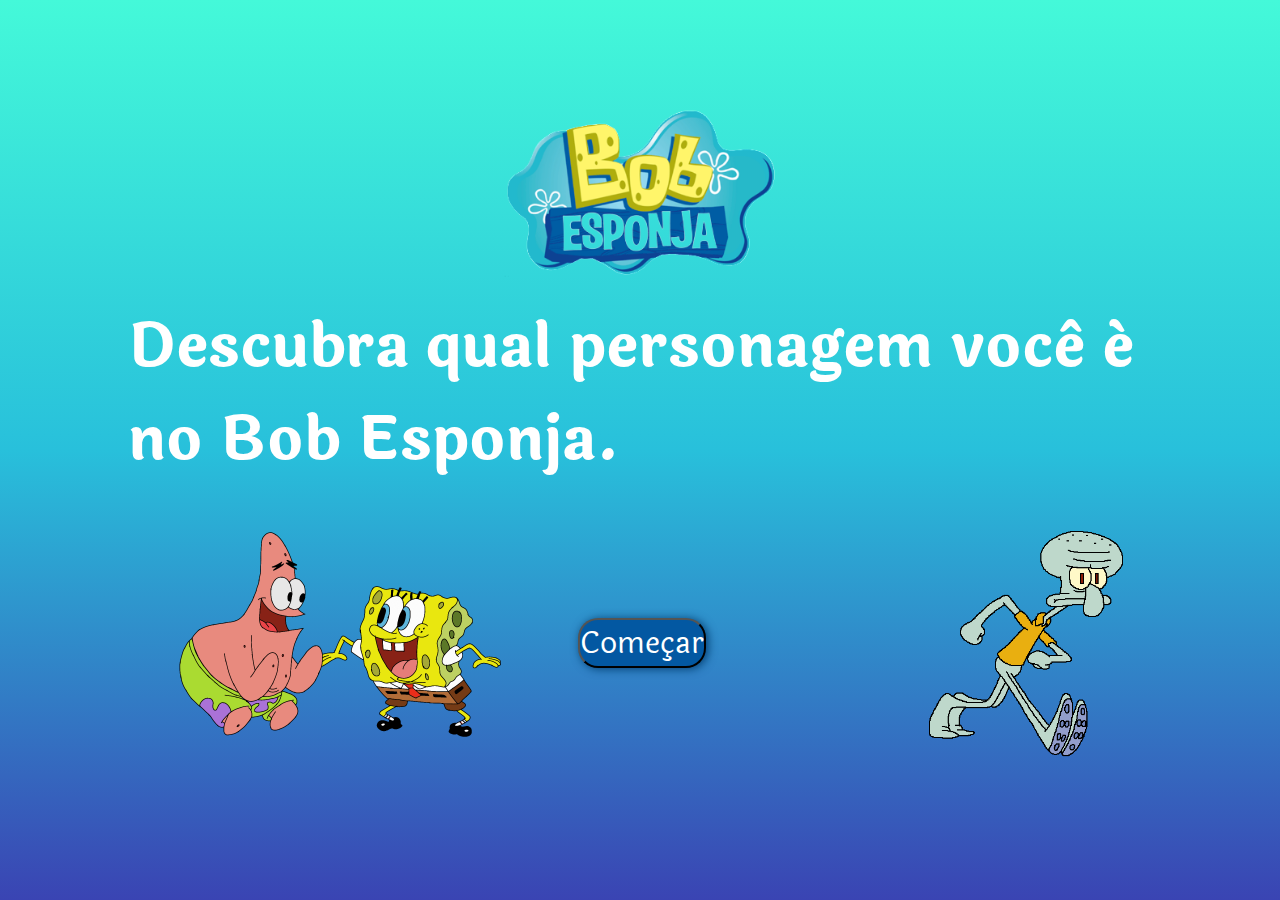
==== index.html @ 8af8d705 "1º parte" ====
<!DOCTYPE html>
<html lang="pt-BR">
  <head>
    <meta charset="UTF-8" />
    <meta http-equiv="X-UA-Compatible" content="IE=edge" />
    <meta name="viewport" content="width=device-width, initial-scale=1.0" />
    <link rel="stylesheet" href="./index.css" />
    <title>Bob Esponja</title>
  </head>

  <body>
    <div class="container">
      <div class="caixalogo">
        <img
          class="logoprincipal"
          src="./imagens/logomarca bob esponja.png (1).png"
          alt="Logomarca principal"
        />
      </div>
      <h1>Descubra qual personagem você é no Bob Esponja.</h1>
      <div class="caixa2">
        <img
          class="bobepatrick"
          src="./imagens/bob e patrick.png"
          alt="bob e patrick"
        />

        <button>Começar</button>

        <img class="lulabravo" src="./imagens/lula bravo.png" alt="lulabravo" />
      </div>
    </div>
  </body>
</html>
---- index.css ----
@import url('https://fonts.googleapis.com/css2?family=Fredoka+One&family=Laila:wght@500&family=Varela+Round&display=swap');
*{
 margin: 0px;
 padding: 0px; 
 box-sizing: border-box;

}
body{
  height: 100vh;
  width: 100vw;
  background: linear-gradient(#44F9D9, #28C0DB , #3A44B3 );
  background-repeat: no-repeat;
  display: flex;
  flex-direction: row;
  align-items: center;
}

.container{
    height: 700px;
    width: 80%;
    /* background-color: #6b0c88; */
    display: flex;
    flex-direction:column;
    justify-content: center;
    margin-left: auto;
    margin-right: auto;
    align-items: center;
}

.caixalogo{
  height: 200px;
  width: 100px;
  display: flex;
  flex-direction: row;
  justify-content: center;
  /* background-color: #89259b; */
  
}

.logoprincipal{
  height: 200px;
  width: 300px;
  /* background-color: azure; */
  
}

h1{
  font-size: 60px;
  color: white;
  font-family: 'Laila', sans-serif;

}

.caixa2{
  width: 100%;
  height: 500px;
  justify-content: space-between;
  display: flex;
  /* background-color: #8a5094; */
  align-items: center;
}

button{
  height: 50px;
  width: 200px;
  margin-right: 220px; 
  background-color: #0358A2;
  border-radius: 20px;
  font-family: 'Laila', sans-serif;
  font-size: 30px;
  color: white;
  box-shadow: 2px 1px 10px #033e72;
 
}

.lulabravo{
  width: 200px;
  /* background-color: #28C0DB; */
  margin-right: 50px;
}

.bobepatrick{
  width: 450px;
  /* background-color: #28C0DB; */
  padding-right: 50px;

}
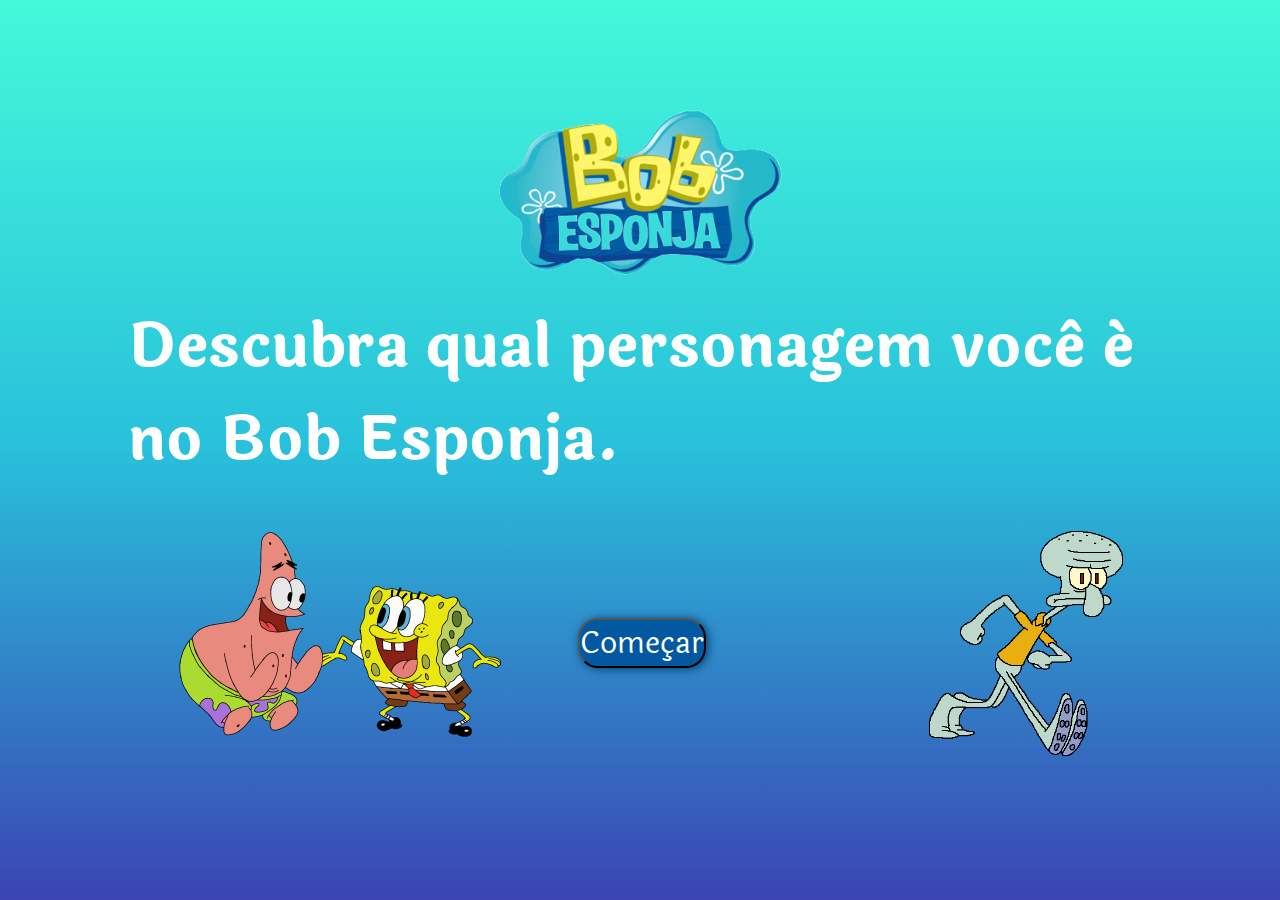
==== commit 9a158ef0: "Ajuste root" ====
--- a/index.html
+++ b/index.html
@@ -5,30 +5,36 @@
     <meta http-equiv="X-UA-Compatible" content="IE=edge" />
     <meta name="viewport" content="width=device-width, initial-scale=1.0" />
     <link rel="stylesheet" href="./index.css" />
+    <script src="index.js" defer></script>
+
     <title>Bob Esponja</title>
   </head>
 
   <body>
-    <div class="container">
-      <div class="caixalogo">
-        <img
-          class="logoprincipal"
-          src="./imagens/logomarca bob esponja.png (1).png"
-          alt="Logomarca principal"
-        />
-      </div>
+    <main class="container">
+      <img
+        class="logoprincipal"
+        src="./images/logomarcaBobEsponja.png"
+        alt="Logomarca Bob Esponja"
+      />
+
       <h1>Descubra qual personagem você é no Bob Esponja.</h1>
-      <div class="caixa2">
+
+      <section class="caixa2">
         <img
           class="bobepatrick"
-          src="./imagens/bob e patrick.png"
-          alt="bob e patrick"
+          src="./images/bobPatrick.png"
+          alt="Bob e Patrick animados"
         />
 
-        <button>Começar</button>
+        <button id="comecar">Começar</button>
 
-        <img class="lulabravo" src="./imagens/lula bravo.png" alt="lulabravo" />
-      </div>
-    </div>
+        <img
+          class="lulabravo"
+          src="./images/lulaBravo.png"
+          alt="Lula corendo bravo"
+        />
+      </section>
+    </main>
   </body>
 </html>
--- a/index.css
+++ b/index.css
@@ -18,7 +18,6 @@
 .container{
     height: 700px;
     width: 80%;
-    /* background-color: #6b0c88; */
     display: flex;
     flex-direction:column;
     justify-content: center;
@@ -27,21 +26,9 @@
     align-items: center;
 }
 
-.caixalogo{
-  height: 200px;
-  width: 100px;
-  display: flex;
-  flex-direction: row;
-  justify-content: center;
-  /* background-color: #89259b; */
-  
-}
-
 .logoprincipal{
   height: 200px;
   width: 300px;
-  /* background-color: azure; */
-  
 }
 
 h1{
@@ -56,7 +43,6 @@
   height: 500px;
   justify-content: space-between;
   display: flex;
-  /* background-color: #8a5094; */
   align-items: center;
 }
 
@@ -75,13 +61,11 @@
 
 .lulabravo{
   width: 200px;
-  /* background-color: #28C0DB; */
   margin-right: 50px;
 }
 
 .bobepatrick{
   width: 450px;
-  /* background-color: #28C0DB; */
   padding-right: 50px;
 
 }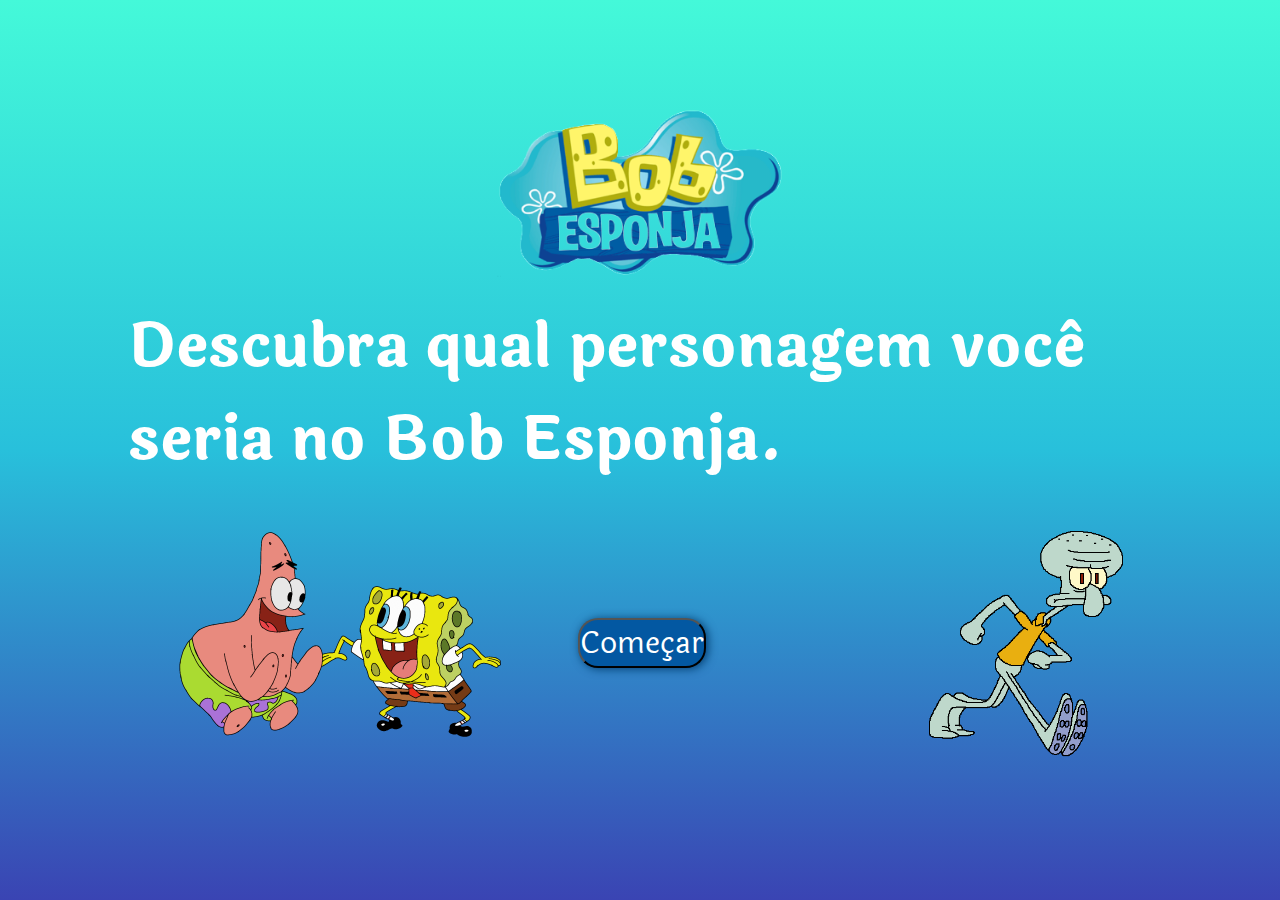
==== commit 3e2a12f7: "." ====
--- a/index.html
+++ b/index.html
@@ -18,7 +18,7 @@
         alt="Logomarca Bob Esponja"
       />
 
-      <h1>Descubra qual personagem você é no Bob Esponja.</h1>
+      <h1>Descubra qual personagem você seria no Bob Esponja.</h1>
 
       <section class="caixa2">
         <img
